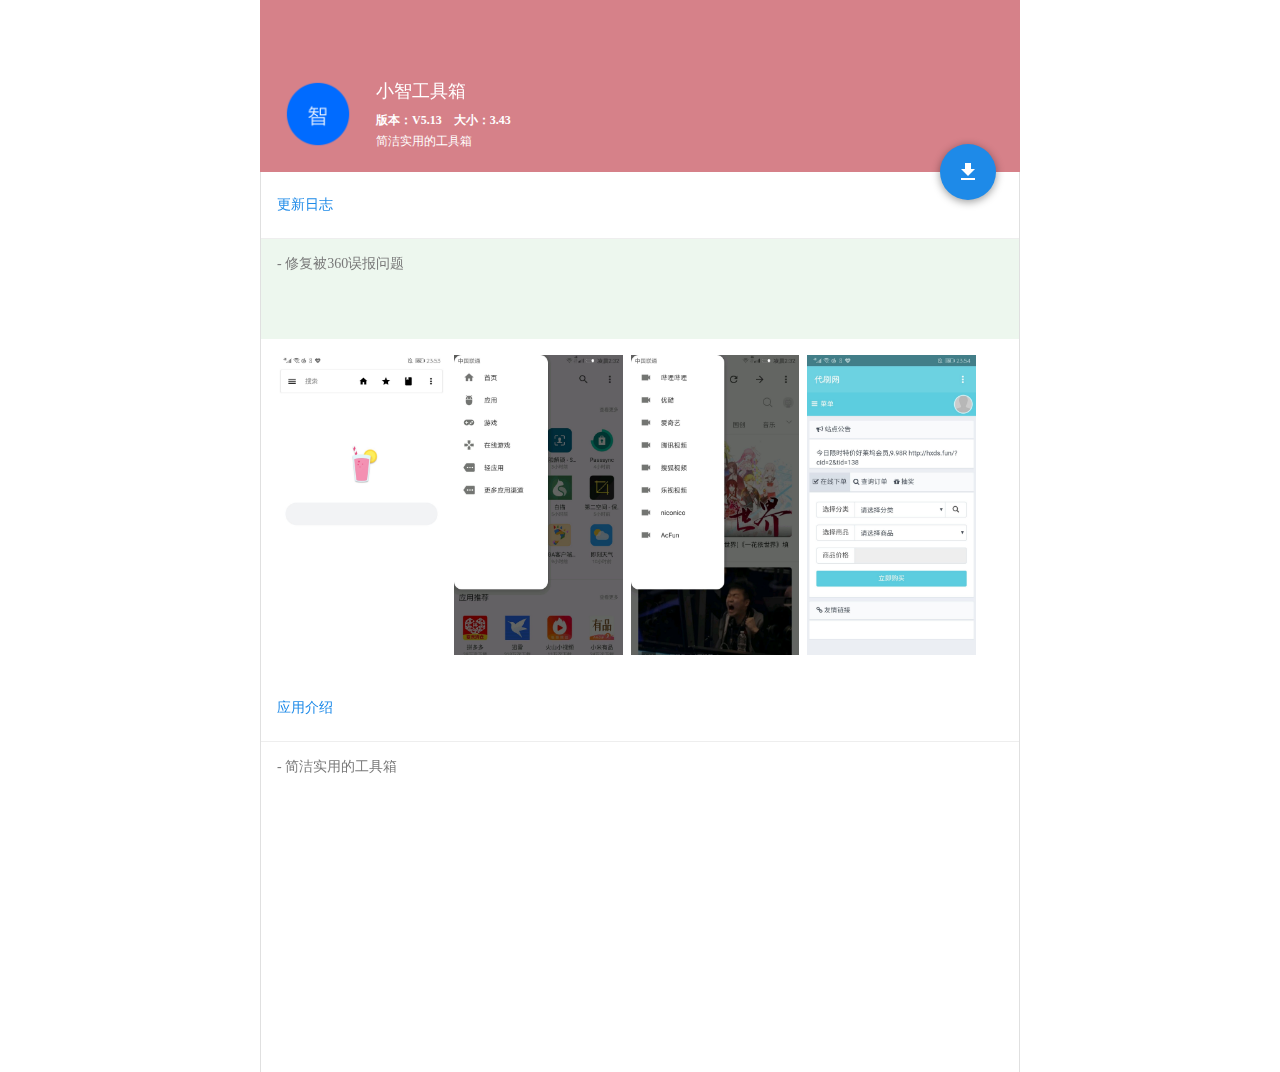
==== download.html @ 7ca04215 "Update download.html" ====
<!DOCTYPE html>
<html lang="en">
	<head>
		<meta charset="UTF-8">
		<title>小智工具箱 下载</title>
		<meta name="viewport" content="width=device-width, initial-scale=1, maximum-scale=1, user-scalable=no">
		<style>
			* {
				font-family: '微软雅黑';
				box-sizing: border-box;
				outline: none;
				margin: 0;
				padding: 0;
				border: 0;
				text-decoration: none;
				-webkit-tap-highlight-color: rgba(0, 0, 0, 0);
				color: #3c3c3c;
			}

			html,
			body {
				height: 100%;
				margin: 0 auto;
				max-width: 760px;
			}

			header {
				position: fixed;
				top: 0;
				width: 100%;
				max-width: 760px;
				height: 56px;
				z-index: 1
			}

			u {
				color: #fff;
				font-size: 18px;
				position: fixed;
				top: 64px;
				margin-left: 116px;
				z-index: 2;
				display: block;
				height: 55px;
				line-height: 55px;
			}

			header img {
				width: 56px;
				height: 56px;
				padding: 16px
			}

			header img:active {
				background: rgba(255, 255, 255, 0.4);
			}

			main {
				z-index: -1;
				position: fixed;
				top: 0;
				padding-top: 56px;
				height: 172px;
				background: #d68189;
				100%;
				width: 100%;
				max-width: 760px;
			}

			main img {
				width: 68px;
				height: 68px;
				margin: 24px;
				float: left
			}

			main b {
				margin-top: 56px;
				display: block;
				color: #fff;
				font-size: 12px
			}

			main p {
				color: #fff;
				font-size: 12px;
				margin-top: 4px
			}

			ul {
				padding-top: 172px
			}

			ul a {
				margin-top: -28px;
				margin-right: 24px;
				background: #1e8ae8;
				width: 56px;
				height: 56px;
				float: right;
				box-shadow: 0px 2px 8px rgba(0, 0, 0, 0.4);
				border-radius: 56px;
			}

			ul a img {
				width: 56px;
				height: 56px;
				padding: 16px;
			}

			aside {
				display: block;
				background: #fff;
				height: 100%;
				border-left: solid 1px #e0e0e0;
				border-right: solid 1px #e0e0e0
			}

			aside li {
				list-style: none;
				padding: 24px 16px;
				color: #1e8ae8;
				font-size: 14px;
				background: #fff;
				border-bottom: solid 1px #eee
			}

			aside li b {
				color: #d0d0d0;
				font-size: 10px;
				margin-left: 8px
			}

			aside ol {
				padding: 16px;
				font-size: 14px;
				color: #797979;
				background: #edf7ee;
				min-height: 100px
			}

			aside p {
				padding: 16px;
			}

			aside p cite {
				white-space: nowrap;
				overflow-x: auto;
				display: block;
			}

			aside p img {
				height: 300px;
				background: #eee;
				margin-right: 4px;
			}

			aside div {
				padding: 16px;
				font-size: 14px;
				color: #797979;
				min-height: 196px
			}
		</style>
	</head>
	<body>

		<header> </header>

		<u>小智工具箱</u>
		<main><img src="img/icon.png"><b>版本：V5.13　大小：3.43</b>
			<p>简洁实用的工具箱</p>
		</main>
		<ul><a href="https://xiaozhiwzy.github.io/xiaozhi/小智工具箱_5.1.1-patch2.apk"><img src="img/down.png"></a></ul>
		<aside>
			<li>更新日志</li>
			<ol>
				- 修复被360误报问题<br />
			</ol>
			<p>
				<cite>
					<img src="img/1.jpg">
					<img src="img/2.jpg">
					<img src="img/3.jpg">
					<img src="img/4.jpg">
				</cite>
			</p>
			<li>应用介绍</li>
			<div>
				- 简洁实用的工具箱
			</div>
		</aside>
	</body>
	<script>
		var header = document.getElementsByTagName("header")[0];
		var mian = document.getElementsByTagName("main")[0];
		var u = document.getElementsByTagName("u")[0];
		var a = document.getElementsByTagName("a")[0];
		window.onscroll = function() {
			if (window.scrollY < 116) {
				mian.style.top = "-" + window.scrollY / 2 + "px";
				u.style.top = 65 - window.scrollY / 1.9 + "px";
				u.style.marginLeft = 116 - window.scrollY / 2.4 + "px";
				a.style.display = "";
				header.style.background = "";
				header.style.boxShadow = "none";
			} else {
				a.style.display = "none";
				header.style.background = "#1e8ae8";
				header.style.boxShadow = "0px 2px 8px rgba(0,0,0,0.2)";
				if (u.style.top != "0px" || u.style.marginLeft != "20.0833px") {
					u.style.top = "0px";
					u.style.marginLeft = "20.0833px";
				}
			}
		}
	</script>
</html>
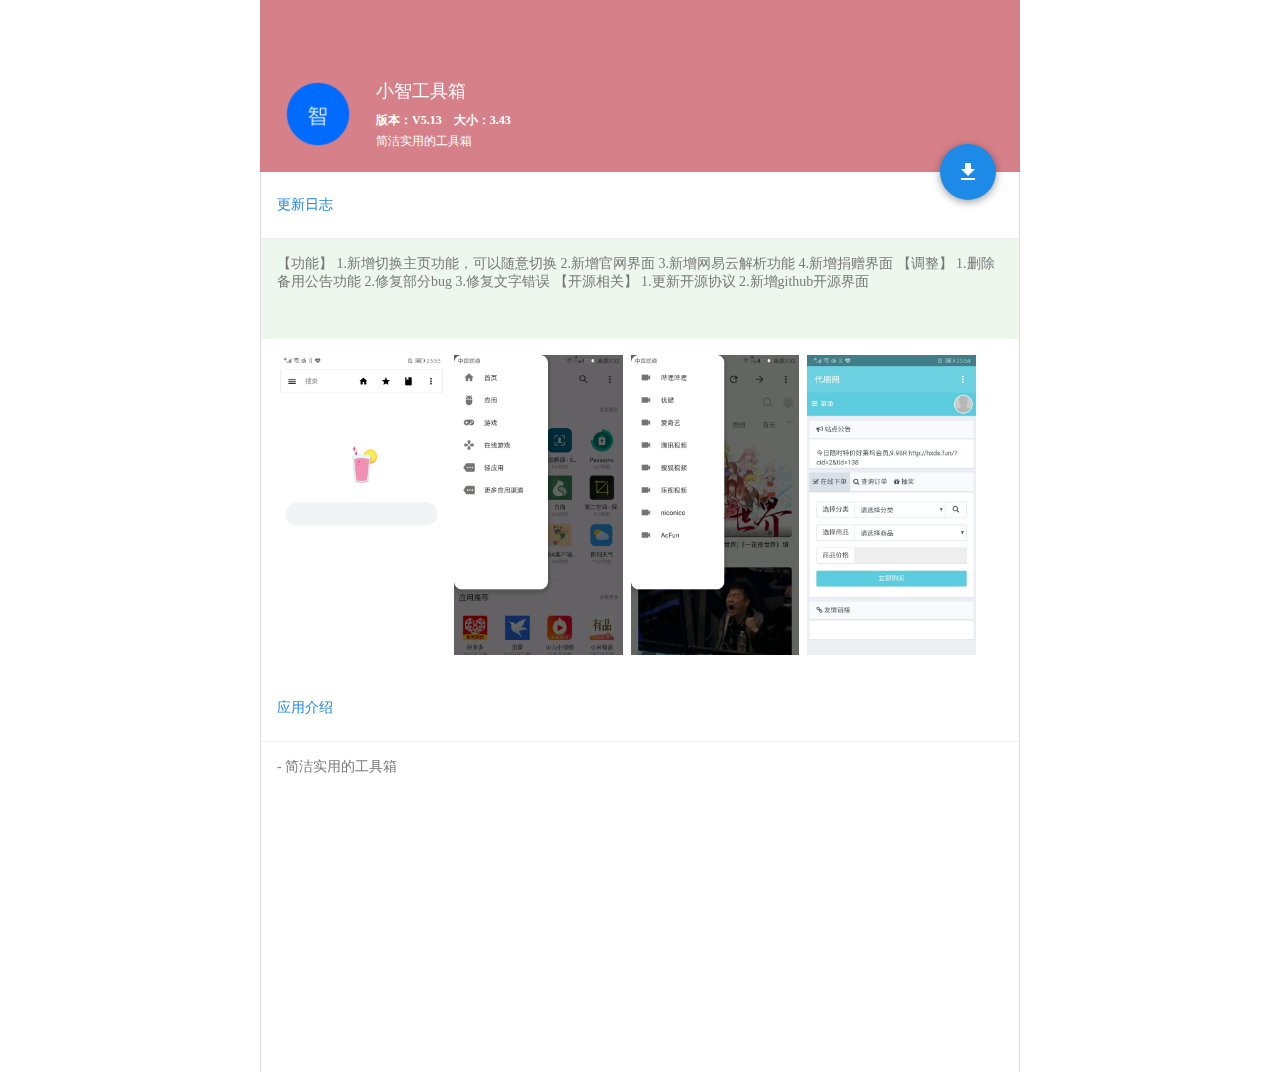
==== commit 00f9229e: "Update download.html" ====
--- a/download.html
+++ b/download.html
@@ -171,11 +171,22 @@
 		<main><img src="img/icon.png"><b>版本：V5.13　大小：3.43</b>
 			<p>简洁实用的工具箱</p>
 		</main>
-		<ul><a href="https://xiaozhiwzy.github.io/xiaozhi/小智工具箱_5.1.1-patch2.apk"><img src="img/down.png"></a></ul>
+		<ul><a href="https://xiaozhiwzy.github.io/xiaozhi/小智工具箱_5.5.apk"><img src="img/down.png"></a></ul>
 		<aside>
 			<li>更新日志</li>
 			<ol>
-				- 修复被360误报问题<br />
+				 【功能】
+1.新增切换主页功能，可以随意切换
+2.新增官网界面
+3.新增网易云解析功能
+4.新增捐赠界面
+ 【调整】
+1.删除备用公告功能
+2.修复部分bug
+3.修复文字错误
+ 【开源相关】
+1.更新开源协议
+2.新增github开源界面<br />
 			</ol>
 			<p>
 				<cite>
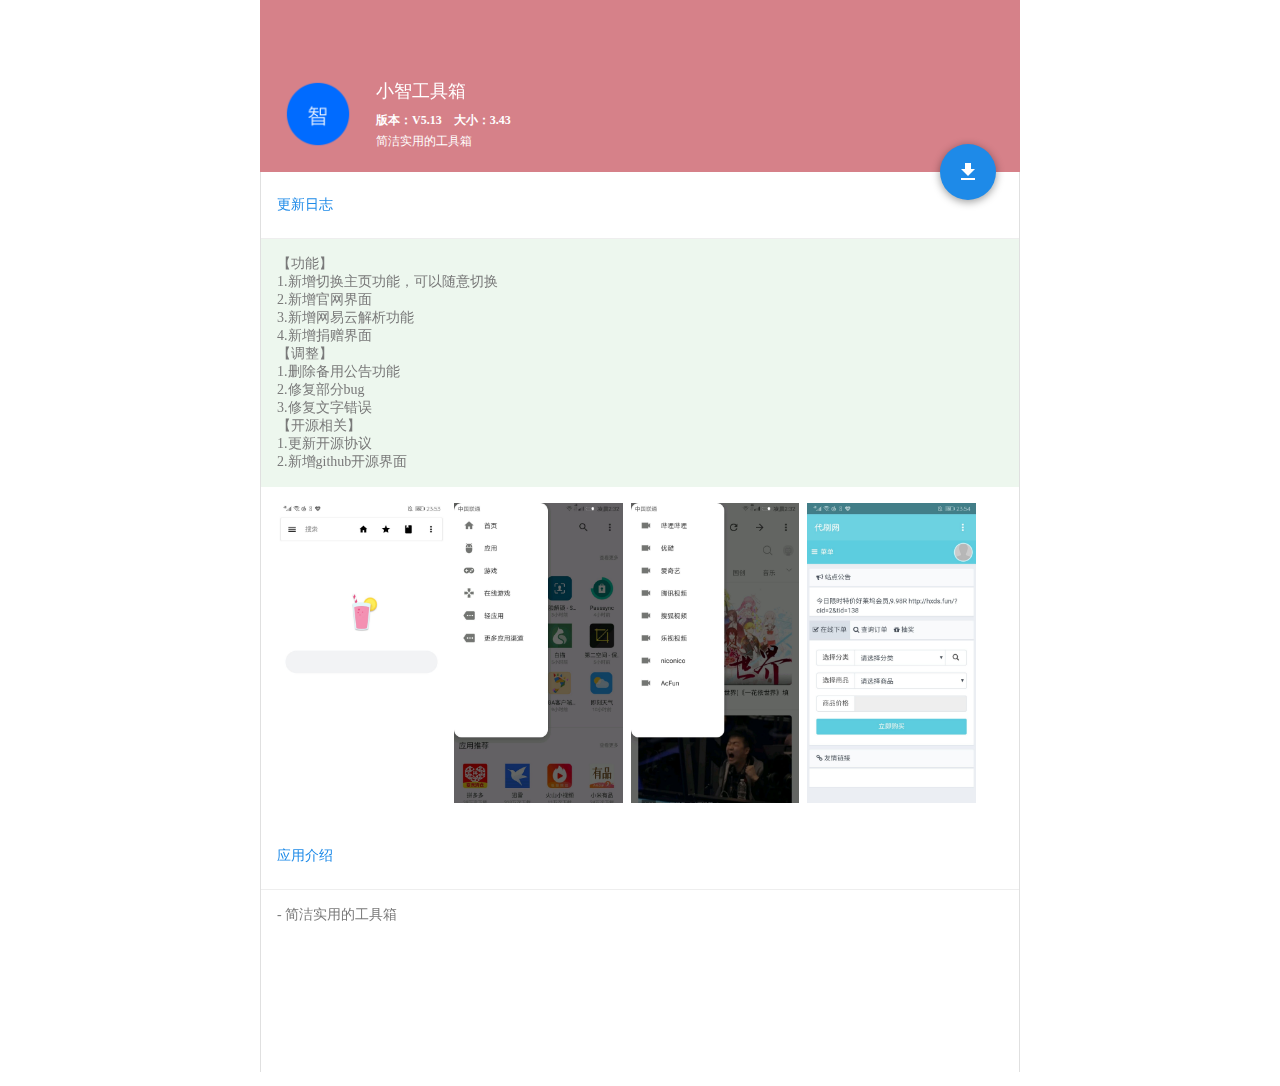
==== commit 4934529b: "Update download.html" ====
--- a/download.html
+++ b/download.html
@@ -175,17 +175,17 @@
 		<aside>
 			<li>更新日志</li>
 			<ol>
-				 【功能】
-1.新增切换主页功能，可以随意切换
-2.新增官网界面
-3.新增网易云解析功能
-4.新增捐赠界面
- 【调整】
-1.删除备用公告功能
-2.修复部分bug
-3.修复文字错误
- 【开源相关】
-1.更新开源协议
+				 【功能】<br />
+1.新增切换主页功能，可以随意切换<br />
+2.新增官网界面<br />
+3.新增网易云解析功能<br />
+4.新增捐赠界面<br />
+ 【调整】<br />
+1.删除备用公告功能<br />
+2.修复部分bug<br />
+3.修复文字错误<br />
+ 【开源相关】<br />
+1.更新开源协议<br />
 2.新增github开源界面<br />
 			</ol>
 			<p>
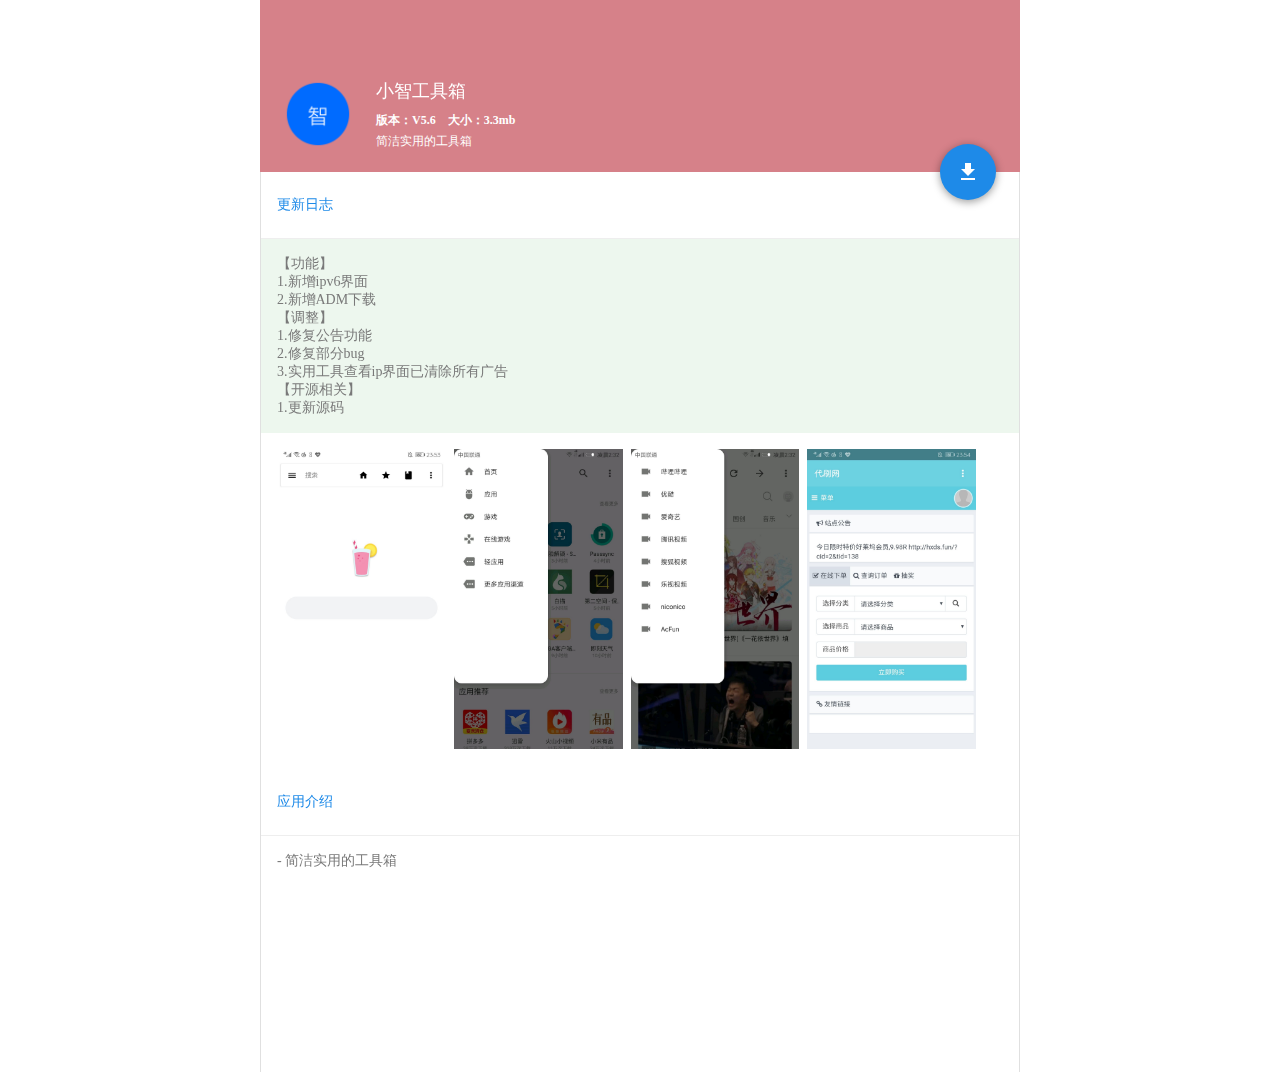
==== commit 7323d0b6: "Update download.html" ====
--- a/download.html
+++ b/download.html
@@ -168,25 +168,21 @@
 		<header> </header>
 
 		<u>小智工具箱</u>
-		<main><img src="img/icon.png"><b>版本：V5.13　大小：3.43</b>
+		<main><img src="img/icon.png"><b>版本：V5.6　大小：3.3mb</b>
 			<p>简洁实用的工具箱</p>
 		</main>
-		<ul><a href="https://xiaozhiwzy.github.io/xiaozhi/小智工具箱_5.5.apk"><img src="img/down.png"></a></ul>
+		<ul><a href="https://xiaozhiwzy.github.io/xiaozhi/小智工具箱_5.6.apk"><img src="img/down.png"></a></ul>
 		<aside>
 			<li>更新日志</li>
-			<ol>
-				 【功能】<br />
-1.新增切换主页功能，可以随意切换<br />
-2.新增官网界面<br />
-3.新增网易云解析功能<br />
-4.新增捐赠界面<br />
+			<ol>【功能】<br />
+1.新增ipv6界面<br />
+2.新增ADM下载<br />
  【调整】<br />
-1.删除备用公告功能<br />
+1.修复公告功能<br />
 2.修复部分bug<br />
-3.修复文字错误<br />
+3.实用工具查看ip界面已清除所有广告<br />
  【开源相关】<br />
-1.更新开源协议<br />
-2.新增github开源界面<br />
+1.更新源码<br />
 			</ol>
 			<p>
 				<cite>
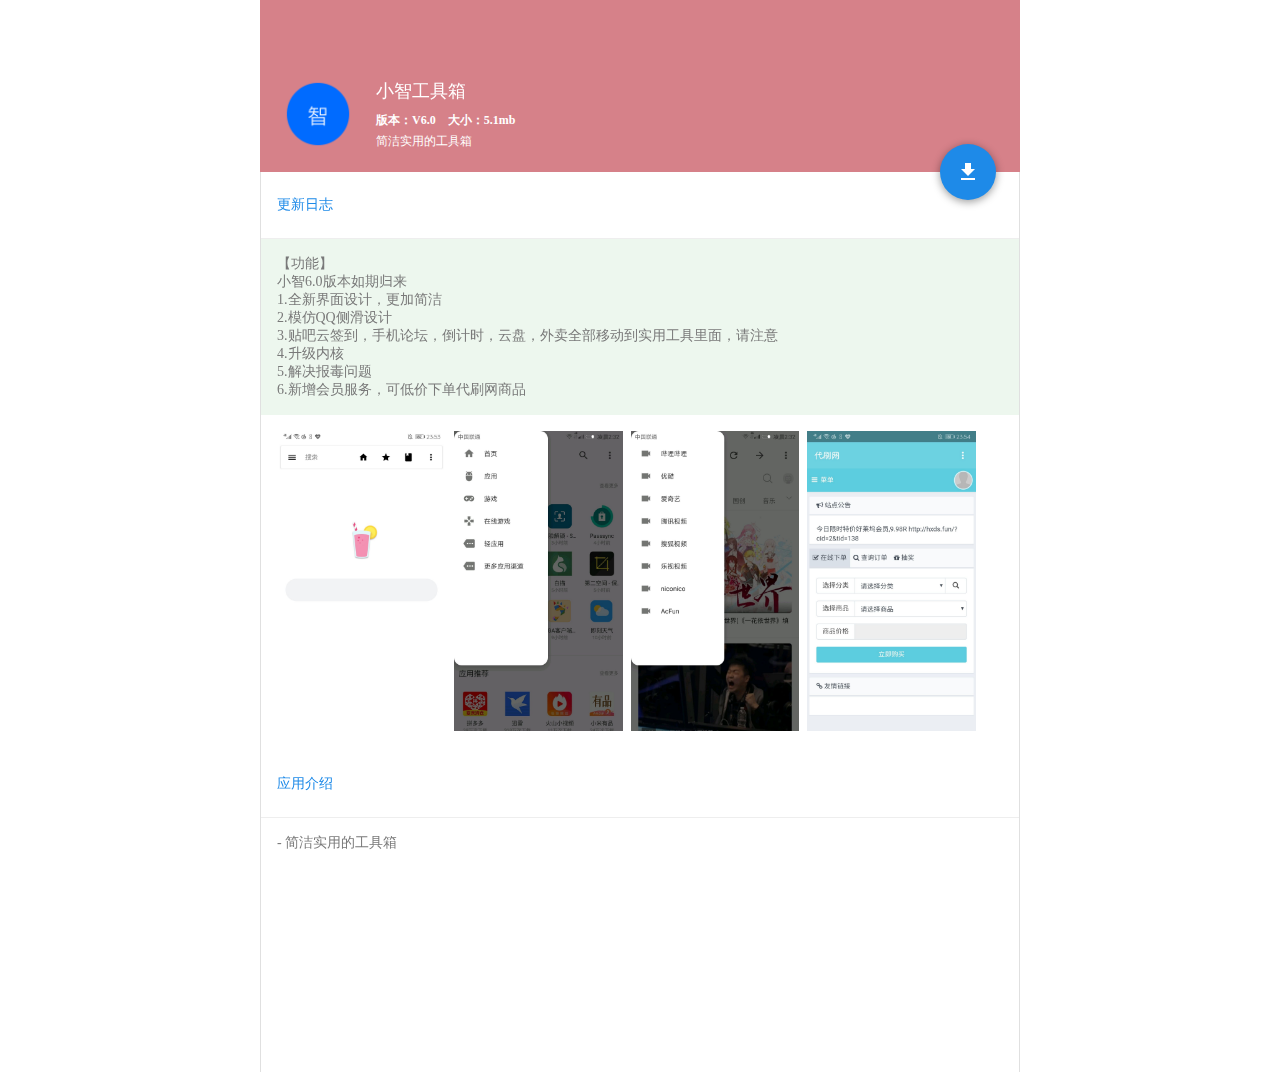
==== commit 127e23c8: "Update download.html" ====
--- a/download.html
+++ b/download.html
@@ -168,21 +168,20 @@
 		<header> </header>
 
 		<u>小智工具箱</u>
-		<main><img src="img/icon.png"><b>版本：V5.6　大小：3.3mb</b>
+		<main><img src="img/icon.png"><b>版本：V6.0　大小：5.1mb</b>
 			<p>简洁实用的工具箱</p>
 		</main>
 		<ul><a href="https://xiaozhiwzy.github.io/xiaozhi/小智工具箱_5.6.apk"><img src="img/down.png"></a></ul>
 		<aside>
 			<li>更新日志</li>
 			<ol>【功能】<br />
-1.新增ipv6界面<br />
-2.新增ADM下载<br />
- 【调整】<br />
-1.修复公告功能<br />
-2.修复部分bug<br />
-3.实用工具查看ip界面已清除所有广告<br />
- 【开源相关】<br />
-1.更新源码<br />
+小智6.0版本如期归来<br />
+1.全新界面设计，更加简洁<br />
+2.模仿QQ侧滑设计<br />
+3.贴吧云签到，手机论坛，倒计时，云盘，外卖全部移动到实用工具里面，请注意<br />
+4.升级内核<br />
+5.解决报毒问题<br />
+6.新增会员服务，可低价下单代刷网商品<br />
 			</ol>
 			<p>
 				<cite>
